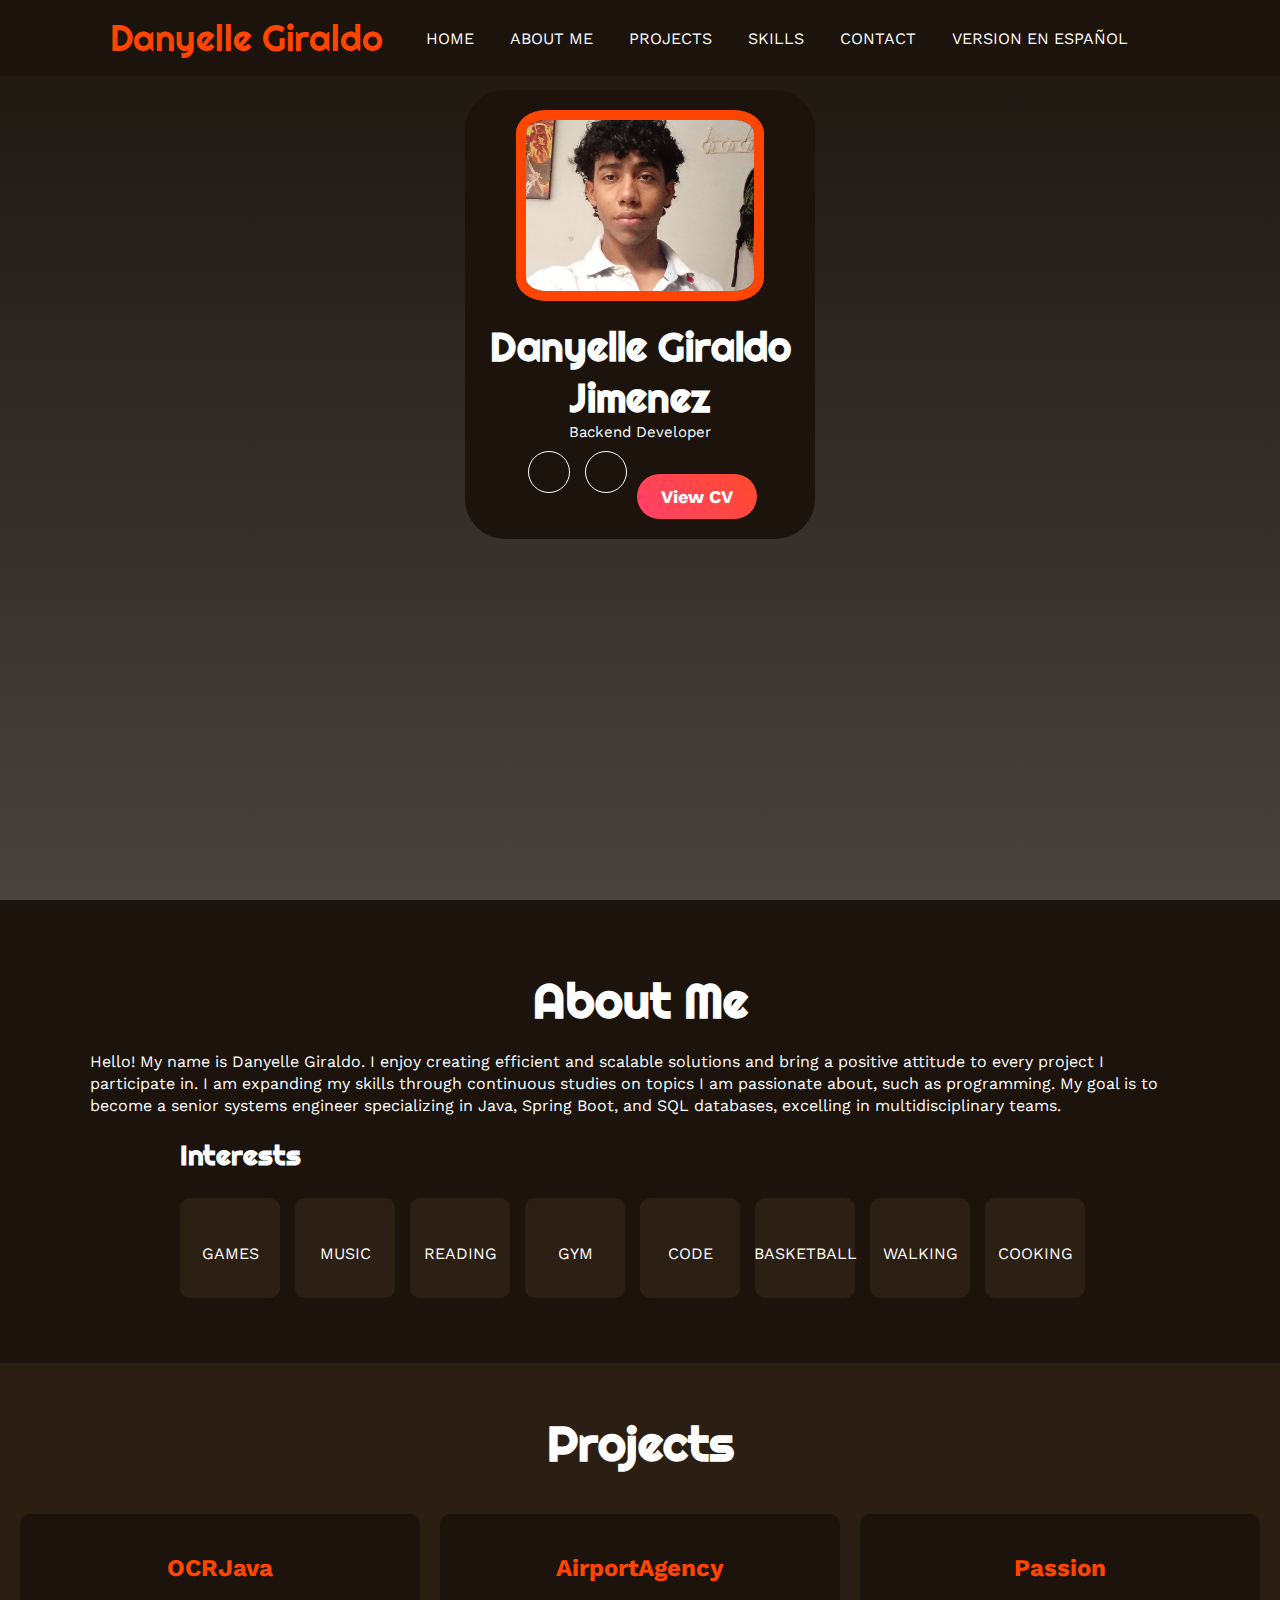
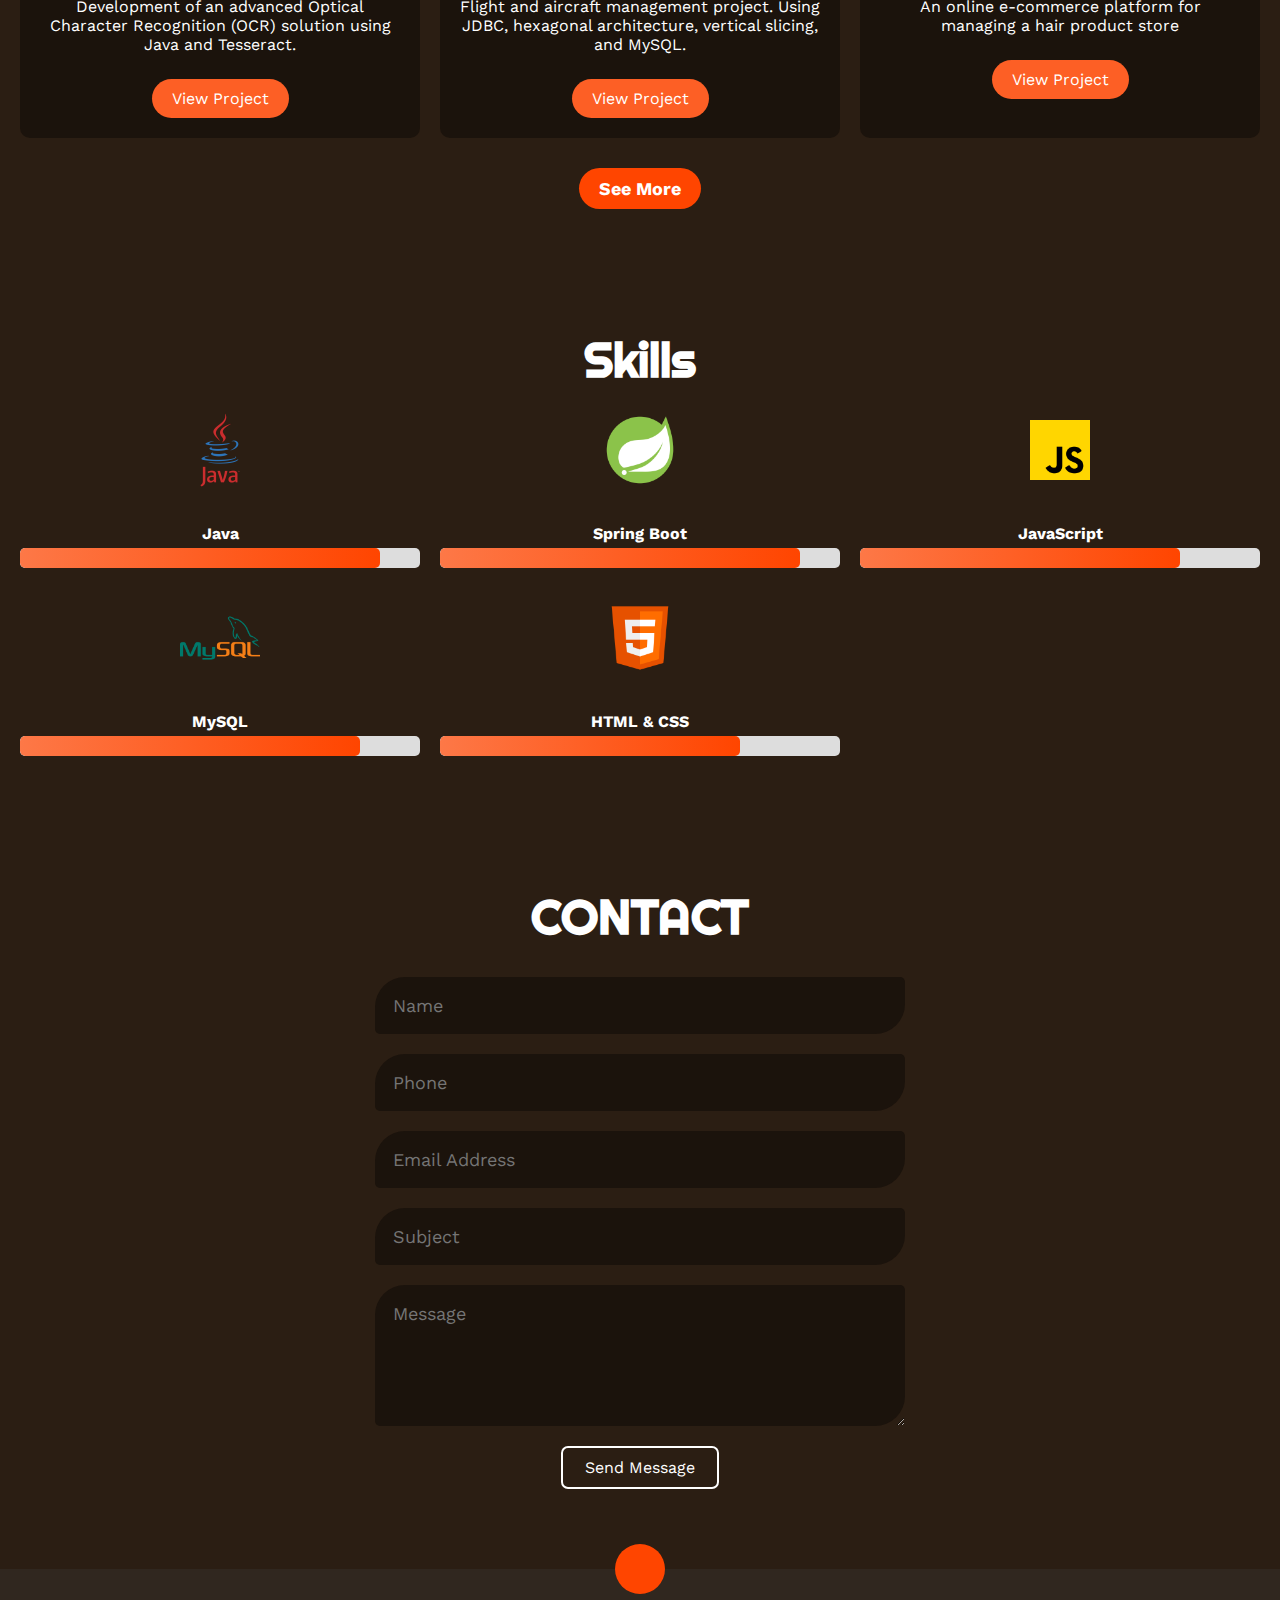
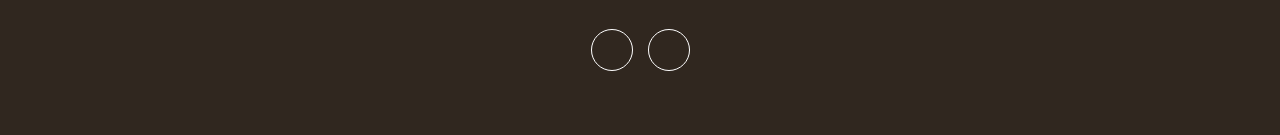
==== index-english.html @ 64a4a478 "modified:   README.md 	new file:   estilos.css 	new file:   images/CRUDJAVA.png 	new file:   images/" ====
<!DOCTYPE html>
<html lang="en">
<head>
    <meta charset="UTF-8">
    <meta name="viewport" content="width=device-width, initial-scale=1.0">
    <link rel="stylesheet" href="https://cdnjs.cloudflare.com/ajax/libs/font-awesome/6.5.2/css/all.min.css" integrity="sha512-SnH5WK+bZxgPHs44uWIX+LLJAJ9/2PkPKZ5QiAj6Ta86w+fsb2TkcmfRyVX3pBnMFcV7oQPJkl9QevSCWr3W6A==" crossorigin="anonymous" referrerpolicy="no-referrer" />
    <title>Portfolio</title>
    <link rel="stylesheet" href="styles/estilos.css">
    <link rel="icon" href="images/icon.png">
</head>
<body>
    <!--Top bar-->
    <div class="container_header">
        <header>
            <div class="logo">
                <a href="#">Danyelle Giraldo</a>
            </div>
                <nav id="nav">
                    <ul>
                        <li><a href="#inicio">HOME</a></li>
                        <li><a href="#sobremi">ABOUT ME</a></li>
                        <li><a href="#proyectos">PROJECTS</a></li>
                        <li><a href="#skills">SKILLS</a></li>
                        <li><a href="#contacto">CONTACT</a></li>
                        <li><a href="./index.html">VERSION EN ESPAÑOL</a></li>
                    </ul>
                </nav>
                <div>
                    <nav class="nav_responsive">
                        <i class="fa-solid fa-bars"></i>
                    </nav>
                </div>
            </div>
        </header>
    </div>
    <!--Home-->
    <section id="inicio" class="inicio">
        <div class="container_tarjeta">
            <div class="container_imagen">
                <img src="./images/yo.jpeg" width="200px" alt="Danyelle">
            </div>
            <h1>Danyelle Giraldo Jimenez</h1>
            <h2>Backend Developer</h2>
            <div class="redes">
                <a target="_blank" href="https://www.linkedin.com/in/juliándavidpineroscoronado/"><i class="fa-brands fa-linkedin-in"></i></a>
                <a target="_blank" href="https://github.com/JulianCoronado17"><i class="fa-brands fa-github"></i></a>
                <button class="btn-cv" id="btn-cv">View CV</button>
            </div>
        </div>        
    </section>
    <!--About me-->
    <section id="sobremi" class="sobremi">
        <div class="contenido_section">
            <h2>About Me</h2>
            <p>Hello! My name is Danyelle Giraldo. I enjoy creating efficient and scalable solutions and bring a positive attitude to every project I participate in. I am expanding my skills through continuous studies on topics I am passionate about, such as programming. My goal is to become a senior systems engineer specializing in Java, Spring Boot, and SQL databases, excelling in multidisciplinary teams.</p>
            <div class="fila">
                <!--Interests-->
                <div class="col">
                    <h3>Interests</h3>
                    <div class="contenedor_intereses">
                         <div class="interes">
                            <i class="fa-solid fa-gamepad"></i>
                            <span>GAMES</span>
                        </div>
                        <div class="interes">
                            <i class="fa-solid fa-headphones-simple"></i>
                            <span>MUSIC</span>
                        </div>
                        <div class="interes">
                            <i class="fa-solid fa-book"></i>
                            <span>READING</span>
                        </div>
                        <div class="interes">
                            <i class="fa-solid fa-dumbbell"></i>
                            <span>GYM</span>
                        </div>
                        <div class="interes">
                            <i class="fa-solid fa-code"></i>
                            <span>CODE</span>
                        </div>
                        <div class="interes">
                            <i class="fa-solid fa-basketball"></i>
                            <span>BASKETBALL</span>
                        </div>
                        <div class="interes">
                            <i class="fa-solid fa-person-walking"></i>
                            <span>WALKING</span>
                        </div>
                        <div class="interes">
                            <i class="fa-solid fa-utensils"></i>
                            <span>COOKING</span>
                        </div>
                    </div>
                </div>
            </div>
    </section>

    <!--Projects Section-->
    <section id="proyectos" class="proyectos">
        <div class="container">
        <h2>Projects</h2>
        <div class="proyectos-grid">
            <div class="proyecto">
                <h4>OCRJava</h4>
                <p>Development of an advanced Optical Character Recognition (OCR) solution using Java and Tesseract.</p>
                <a href="https://github.com/DanyelleGiraldo/OCRJava" target="_blank" class="btn-proyecto">View Project</a>
            </div>
            <div class="proyecto">
                <h4>AirportAgency</h4>
                <p>Flight and aircraft management project. Using JDBC, hexagonal architecture, vertical slicing, and MySQL.</p>
                <a href="https://github.com/DanyelleGiraldo/AirportAgency" target="_blank" class="btn-proyecto">View Project</a>
            </div>
            <div class="proyecto">
                <h4>Passion</h4>
                <p>An online e-commerce platform for managing a hair product store</p>
                <a href="https://github.com/DanyelleGiraldo/Passion.github.io" target="_blank" class="btn-proyecto">View Project</a>
            </div>
        </div>
        <div class="ver-mas">
            <a href="./proyectos-ingles.html" id="ver-mas" class="btn-ver-mas">See More</a>
        </div>
    </div>
</section>

    <!--Skills Section-->
    <section class="skills" id="skills">
        <div class="container">
            <h2>Skills</h2>
            <div class="skills-grid">
                <div class="skill">
                    <img src="./images/java.png" alt="" class="skills-icon">
                    <h4>Java</h4>
                    <div class="skill-bar"><div class="skill-level" style="width: 90%;"></div></div>
                </div>
                <div class="skill">
                    <img src="./images/springboot.png" alt="" class="skills-icon">
                    <h4>Spring Boot</h4>
                    <div class="skill-bar"><div class="skill-level" style="width: 90%;"></div></div>
                </div>
                <div class="skill">
                    <img src="./images/javascript.png" alt="" class="skills-icon">
                    <h4>JavaScript</h4>
                    <div class="skill-bar"><div class="skill-level" style="width: 80%;"></div></div>
                </div>
                <div class="skill">
                    <img src="./images/Mysql.png" alt="" class="skills-icon">
                    <h4>MySQL</h4>
                    <div class="skill-bar"><div class="skill-level" style="width: 85%;"></div></div>
                </div>
                <div class="skill">
                    <img src="./images/html.png" alt="" class="skills-icon">
                    <h4>HTML & CSS</h4>
                    <div class="skill-bar"><div class="skill-level" style="width: 75%;"></div></div>
                </div>
            </div>
        </div>
    </section>
    <section id="contacto" class="contacto">
        <div class="contenido_seccion">
            <h2>CONTACT</h2>
            <div class="fila">
                <div class="col">
                    <form action="https://formsubmit.co/danyellesgiraldoj@gmail.com" method="POST">
                        <input type="text" id="name" name="name" placeholder="Name" required>
                        <input type="text" id="phone" name="phone" placeholder="Phone" required>
                        <input type="email" id="email" name="email" placeholder="Email Address" required>
                        <input type="text" name="subject" id="subject" placeholder="Subject">
                        <textarea id="coments" name="coments" placeholder="Message" cols="30" rows="5" required></textarea>
                        <button type="submit" class="btn-primary">
                            Send Message
                        </button>
                        
                        <input type="hidden" name="_next" value="http://127.0.0.1:5500/index.html">
                        <input type="hidden" name="_captcha" value="false">
                    </form>
                </div>
            </div>
        </div>
    </section>
    
    <footer>
        <a href="#inicio" class="arriba">
            <i class="fa-solid fa-angles-up"></i>
        </a>
        <div class="redes">
            <a target="_blank" href="https://www.linkedin.com/in/danyelle-steven-giraldo-jimenez-99683a2a5/"><i class="fa-brands fa-linkedin-in"></i></a>
            <a target="_blank" href="https://github.com/DanyelleGiraldo"><i class="fa-brands fa-github"></i></a>
        </div>
    </footer>
    <script src="js/script.js"></script>
</body>
</html>
---- styles/estilos.css ----
@import url('https://fonts.googleapis.com/css2?family=Righteous&family=Work+Sans:ital,wght@0,100..900;1,100..900&display=swap');
*{
    box-sizing: border-box;
    font-family: 'Work Sans';
    margin: 0;
    padding: 0;
}

.btn-cv {
    padding: 12px 24px;
    font-size: 18px;
    font-weight: bold;
    color: white;
    background: linear-gradient(45deg, #ff416c, #ff4b2b);
    border: none;
    border-radius: 30px;
    cursor: pointer;
    transition: all 0.3s ease;
    position: relative;
    overflow: hidden;
    z-index: 1;
}

.btn-cv::before {
    content: "";
    position: absolute;
    top: 0;
    left: 0;
    width: 100%;
    height: 100%;
    background: linear-gradient(90deg, #ff416c, #ff4b2b);
    transition: transform 0.3s ease;
    transform: scaleX(0);
    transform-origin: right;
    z-index: -1;
}

.btn-cv:hover::before {
    transform: scaleX(1);
    transform-origin: left;
}

.btn-cv:hover {
    color: white;
}

.btn-cv:focus {
    outline: none;
}

html{
    scroll-behavior: smooth;
}
.container_header{
    background-color:#1b130c;
    position: fixed;
    width: 100%;
    top: 0;
    left: 0;
    z-index: 99;
}

.container_header header{
    max-width: 1100px;
    margin: auto;
    display: flex;
    justify-content: space-between;
    align-items: center;
    padding: 15px 20px;
}
.container_header header .logo a{
    font-family: 'Righteous';
    font-size: 36px;
    color:orangered;
    text-decoration: none;

}

.container_header header ul{
    display: flex;
    list-style: none;
}

.container_header header nav ul li a{
    text-align: none;
    color: #fff;
    margin: 0 15px;
    padding:3px;
    transition: .5s;
    text-decoration: none;
}
.container_header header nav ul li a:hover{
    color: orangered;
}

.nav_responsive{
    color: #fff;
    background-color: orangered;
    padding: 5px 10px;
    border-radius: 5px;
    cursor: pointer;
    display: none;
}
/*diseño section inicio*/

.inicio{
    background:linear-gradient(to top,rgba(28, 20, 13,.8) , rgba(28, 20, 13,1)),
    url(./images/fondo.jpg);
    background-size: cover;
    height: 100vh;
    color: #fff;
    display: flex;
    align-items: center;
}

.inicio .container_tarjeta{
    padding: 20px;
    background-color:#1b130c;
    max-width:350px;
    margin: auto;
    text-align: center;
    border-radius: 40px;
    margin-top: 90px;
}

.inicio .container_tarjeta img{
    margin-top: 40px;
    border: 10px solid orangered;
    display: block;
    width: 80%;
    margin: auto;
    border-radius: 12%;
}
.inicio .container_tarjeta h1{
    margin-top: 20px;
    font-size: 40px;
    font-family: 'Righteous';

}

.inicio .container_tarjeta h2{
    font-size: 15px;
    font-weight: normal;
}

.inicio .container_tarjeta .redes a{
    color: #fff;
    display: inline-block;
    text-decoration: none;
    border: 1px solid #fff;
    border-radius: 100%;
    width: 42px;
    height: 42px;
    line-height: 42px;
    margin: 10px 5px;
    font-size: 20px;
    transition: .3s;
}
.inicio .container_tarjeta .redes a:hover{
    background-color: orangered;
}
.sobremi{
    background-color: #1b130c;
    color: #fff;
    padding: 50px 20px;
}

.sobremi .contenido_section{
    max-width: 1100px;
    margin: auto;
}
.sobremi h2{
    font-size: 48px;
    font-family: 'Righteous';
    text-align: center;
    padding: 20px 0;
}

.sobremi .contenido_section p{
    font:18px;
    line-height: 22px;
    margin-bottom:20px;
}
.sobremi .contenido_section p span{
    color: orangered;
    font-weight: bold;
}

.sobremi .fila{
    display: flex;
    justify-content: center;
}

.sobremi .fila .col h3{
    font-size: 28px;
    font-family: 'Righteous';
    margin-bottom: 25px;
}

.sobremi .fila .col ul{
    list-style: none;
}

.sobremi .fila .col ul li{
    margin: 12px 0;
}
.sobremi .fila .col ul li strong{
    display: inline-block;
    color: orangered;
    width: 130px;
}
.sobremi .fila .col ul li span{
    background-color: orangered;
    padding: 3px;
    font-weight: bold;
    border-radius: 5px;
}
.sobremi .fila .col .contenedor_intereses{
    display: flex;
    flex-wrap: wrap;
}
.sobremi .fila .col .contenedor_intereses .interes{
    width: 100px;
    height: 100px;
    background-color: #2c2015;
    border-radius: 10px;
    margin: 0 15px 15px 0;
    display: flex;
    flex-direction: column;
    align-items: center;
    justify-content: center;
    transition: .3s;

}

.sobremi .fila .col .contenedor_intereses .interes:hover{
    background-color: orangered;    
}

.sobremi .fila .col .contenedor_intereses .interes i{
    font-size: 30px;
    margin-bottom: 10px;
}
.sobremi button{
    cursor: pointer;
    background-color: transparent;
    border: 2px solid #fff;
    width: fit-content;
    display: block;
    margin: 20px auto;
    padding: 10px 22px;
    font-size: 16px;
    color: #fff;
    position: relative;
    z-index: 10;
    border-radius: 7px;
}
#HV{
    text-decoration: solid;
}
.sobremi button .overlay{
    position:absolute;
    top: 0;
    left: 0;
    width: 0;
    height: 100%;
    background:linear-gradient(90deg, orangered 30%, rgb(30, 255, 0)) ;
    z-index: -1;
    transition: 1s;
    border-radius: 5px;
}
.sobremi button:hover .overlay{
    width: 100%;
}

.proyectos {
    background-color: #2b1e13;
    color: #fff;
    padding: 50px 20px;
    text-align: center;
}

.proyectos h2 {
    font-size: 48px;
    font-family: 'Righteous';
    margin-bottom: 40px;
}

.proyectos-grid {
    display: grid;
    grid-template-columns: repeat(auto-fit, minmax(300px, 1fr));
    gap: 20px;
}

.proyecto {
    background-color: #1b130c;
    padding: 20px;
    border-radius: 10px;
    text-align: center;
    transition: transform 0.3s ease;
}

.proyecto img {
    width: 100%;
    border-radius: 10px;
}

.proyecto h4 {
    margin-top: 20px;
    font-size: 24px;
    color: orangered;
}

.proyecto p {
    margin: 15px 0;
    font-size: 16px;
}

.btn-proyecto {
    display: inline-block;
    margin-top: 10px;
    padding: 10px 20px;
    background-color: rgb(253, 95, 37);
    color: #fff;
    text-decoration: none;
    border-radius: 30px;
    transition: background-color 0.3s ease;
}

.btn-proyecto:hover {
    background-color: orangered;
}

.proyecto:hover {
    transform: translateY(-10px);
}
.ver-mas {
    margin-top: 30px;
    text-align: center;
}

.btn-ver-mas {
    display: inline-block;
    padding: 10px 20px;
    background-color: orangered;
    color: #fff;
    text-decoration: none;
    border-radius: 30px;
    font-size: 18px;
    font-weight: bold;
    transition: background-color 0.3s ease;
}

.btn-ver-mas:hover {
    background-color: #ff4b2b;
}



.skills{
    background-color: #2b1e13;
    color: #fff;
    padding: 50px 20px;
    position: relative; 
    padding-top: 50px;
    text-align: center; 
}

.skill img.skills-icon {
    top: 0; 
    left: 50%; 
    width: 80px;
    height: auto; 
    z-index: 1; 
}
#skills .skills-grid {
    display: grid;
    grid-template-columns: repeat(auto-fit, minmax(300px, 1fr));
    gap: 20px;
}

.skill h4 {
    margin-top: 30px; 
    margin-bottom: 5px;
}
.skill-bar {
    background-color: #ddd;
    border-radius: 5px;
    overflow: hidden;
    height: 20px;
    margin-bottom: 10px;
}

.skill-level {
    background-image: linear-gradient(to right, rgb(253, 120, 71), orangered);
    height: 100%;
    border-radius: 5px;
}
.skills h2{
    font-size: 48px;
    font-family: 'Righteous';
    text-align: center;
    padding: 20px 0;
}
.skills .fila{
    display: flex;
}
.skills .fila .col{
    width: 50%;
    padding: 0 20px;
}
.skills .fila .col h3{
    font-size: 28px;
    font-family: 'Righteous';
    margin-bottom: 25px;
}
.skills .skill > span{
    font-weight: bold;
    display: block;
    margin-bottom: 10px;
}
.skills .skill .barra_skill{
    width: 80%;
    height: 8px;
    background-color:#30271f;
    position: relative;
    margin-bottom: 30px;
}
.skills .skill .progreso{
    background-color: orangered;
    position: absolute;
    top: 0;
    left: 0;
    height: 8px;
}
.skills .skill .barra_skill span{
    position: absolute;
    height: 40px;
    width: 40px;
    background-color: orangered;
    border-radius: 50px;
    line-height:40px;
    text-align: center;
    top: -17px;
    right: -15px;
    font-size: 14px;

}

.skills .skill .pseint{
    width: 0%;
    animation: 2s pseint forwards;
}
@keyframes pseint{
    0%{width: 0%;}
    100%{width: 80%;}
}
.skills .skill .python{
    width: 0%;
    animation: 2s python forwards;
}
@keyframes python{
    0%{width: 0%;}
    100%{width: 75%;}
}
   
.skills .skill .html{
    width: 0%;
    animation: 2s html forwards;
}
@keyframes html{
    0%{width: 0%;}
    100%{width: 95%;}
}
   
.skills .skill .css{
    width: 0%;
    animation: 2s css forwards;
}
@keyframes css{
    0%{width: 0%;}
    100%{width: 90%;}
}
   
.skills .skill .comunicacion{
    width: 0%;
    animation: 2s comunicacion forwards;
}
@keyframes comunicacion{
    0%{width: 0%;}
    100%{width: 80%;}
}
   
.skills .skill .TE{
    width: 0%;
    animation: 2s TE forwards;
}
@keyframes TE{
    0%{width: 0%;}
    100%{width: 75%;}
}
   
.skills .skill .disciplina{
    width: 0%;
    animation: 2s disciplina forwards;
}
@keyframes disciplina{
    0%{width: 0%;}
    100%{width: 95%;}
}
   
.skills .skill .eficiencia{
    width: 0%;
    animation: 2s eficiencia forwards;
}
@keyframes eficiencia{
    0%{width: 0%;}
    100%{width: 75%;}                                                       
}
   
.contacto{
    background-image: url(./images/contactofondo.jpg);
    background-color: #2b1e13;
    color: #fff;
    padding: 50px 0;

}
.contacto .contenido_seccion{
    max-width: 1100px;
    margin: auto;

}
.contacto h2{
    font-size: 48px;
    font-family: 'Righteous';
    text-align:center;
    padding: 20px;
}
.contacto .fila{
    display: flex;
    justify-content: center;
}
.contacto .col{
    width: 50%;
    padding: 10px;
    position: relative;

}
   
.contacto .col input, .contacto .col textarea{
    display: block;
    width: 100%;
    padding: 18px;
    border: none;
    margin-bottom: 20px;
    background-color: #1b130c;
    color: #fff;
    font-size: 18px;
    border-radius: 30px 5px;
}
.contacto button{
    cursor: pointer;
    background-color: transparent;
    border: 2px solid #fff;
    width: fit-content;
    display: block;
    margin: 20px auto;
    padding: 10px 22px;
    font-size: 16px;
    color: #fff;
    position: relative;
    z-index: 10;
    border-radius: 7px;
}
.contacto button .overlay{
    position: absolute;
    top: 0;
    left: 0;
    width: 0;
    height: 100%;
    background:linear-gradient(90deg, rgb(30, 255, 0) 20%, orangered) ;
    z-index: -1;
    transition: 1s;
    border-radius: 7px;
}
.contacto button:hover .overlay{
    width: 100%;
}
.contacto .col img{
    width: 100%;
    border-radius: 10px;
}
.contacto .col .info{
    position: absolute;
    top: 40%;
    background-color: #2b1e13;
    padding: 20px;
    width: 360px;
    left: 50%;
    transform: translate(-50%,-50%);
    border-radius: 30px;
}

.contacto .col .info ul{
    list-style: none;
}
.contacto .col .info ul li{
    margin-bottom: 20px;
}
.contacto .col .info ul li i{
    color:orangered;
    display:inline-block;
    margin-right: 20px;
}
footer{

    background-color: #30271f;
    color: #fff;
    padding: 50px 0 30px 0;
    text-align: center;
    position: relative;
    width: 100%;
}

footer .redes{
    margin-bottom: 20px;
}

footer .redes a{
    color: #fff;
    display: inline-block;
    text-decoration: none;
    border: 1px solid #fff;
    border-radius: 100%;
    width: 42px;
    height: 42px;
    line-height: 42px;
    margin: 10px 5px;
    font-size: 20px;
    transition: .3s;
}

footer .arriba{
    display:block;
    width: 50px;
    height: 50px;
    background-color: orangered;
    color: #fff;
    position: absolute;
    left: 50%;
    transform: translateX(-50%);
    top: -25px;
    border-radius: 50%;
    line-height: 50px;
    font-size: 18px;
}
@media screen and (max-width:980px){
    nav{
        display: none;
    }
    .nav_responsive{
        display: block;
    }
    nav.responsive{
        display: block;
        position: absolute;
        right: 0;
        top: 75px;
        background-color: #2c2015;
        width: 180px;
    }
    nav.responsive ul{
        display: block !important;
    }
    nav.responsive ul li{
        border-bottom: 1px solid #fff;
        padding: 10px 0;
    }
}

@media screen and(max-width:700px){
    .sobremi .fila{
        display: block;
    }
    .sobremi .fila .col{
        width: fit-content;
    }
    .skills .fila{
        display: block;
    }
    .skills .fila .col{
        width: 100%;
    }
    .skills .fila .col .barra_skill{
        width: 100%;
    }
    .contacto .fila{
        display: block;
    }
    .contacto .fila .col{
        width: 100%;
    }
}
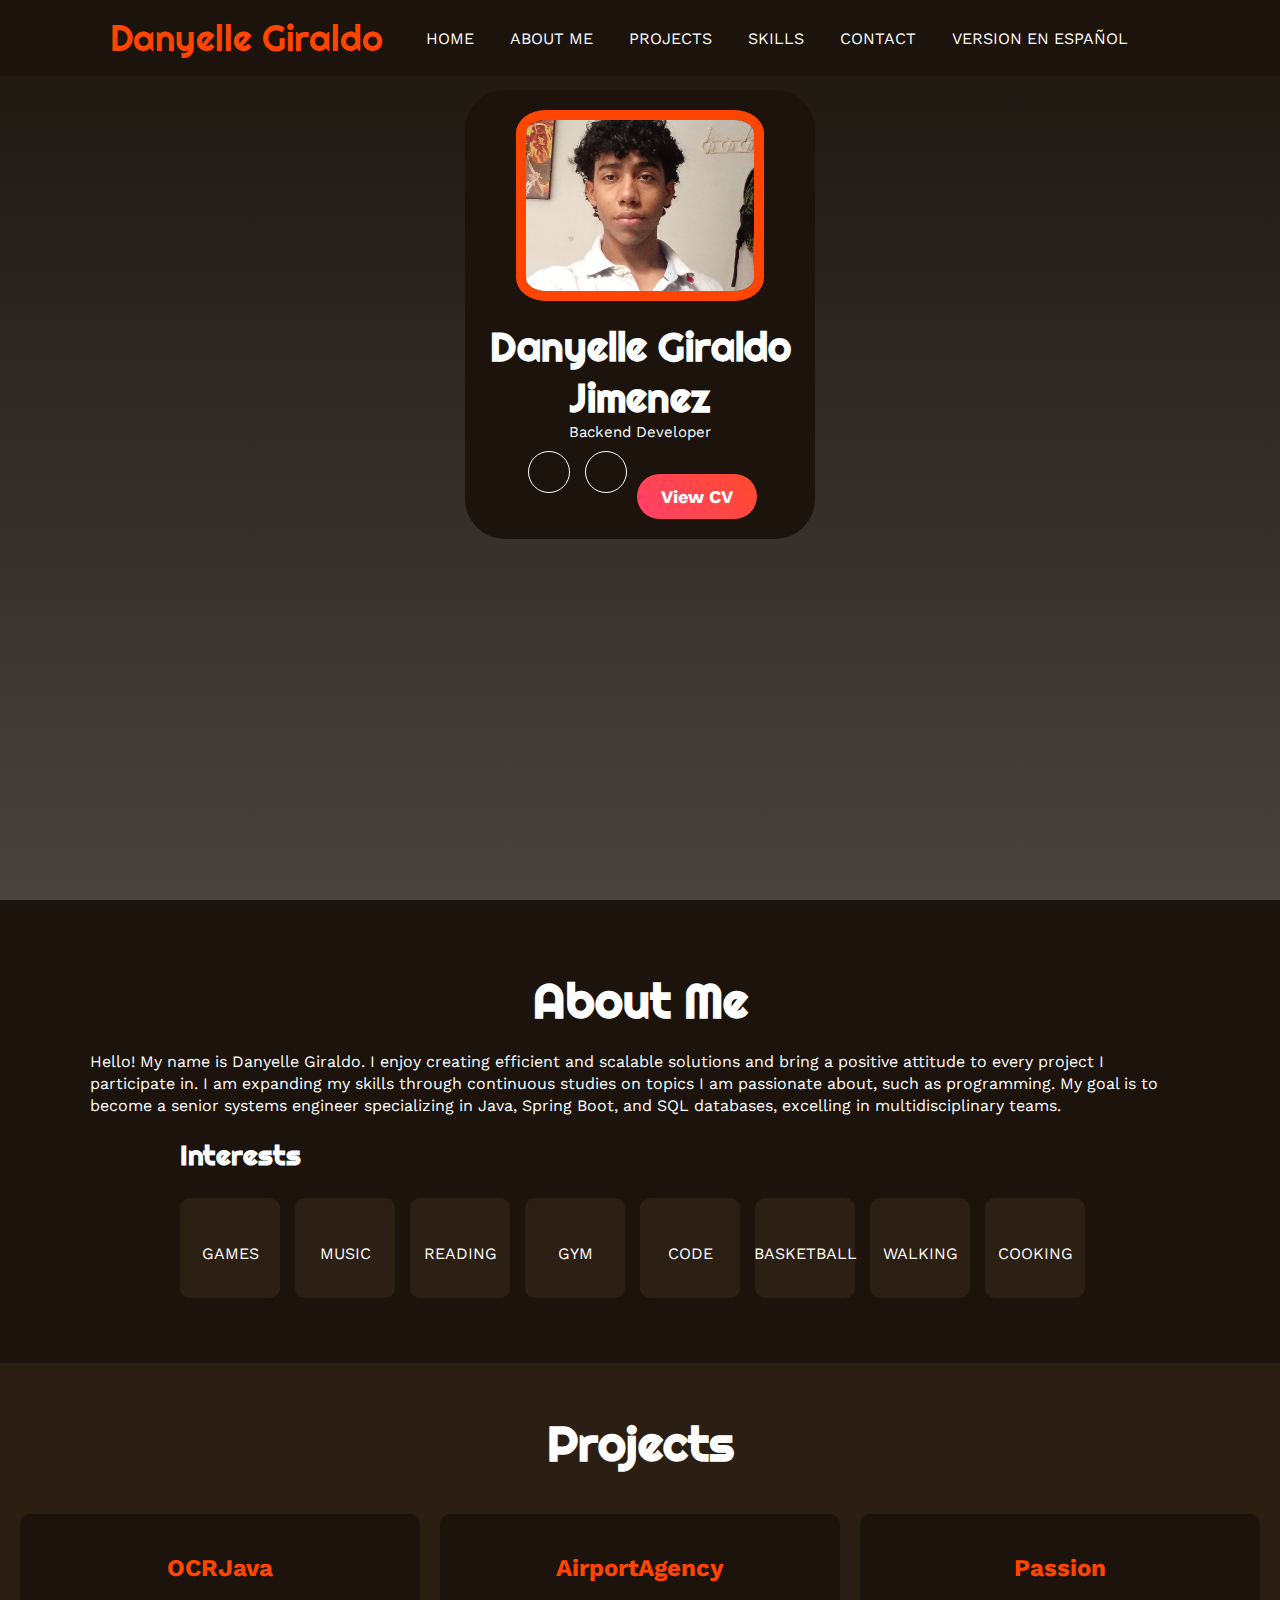
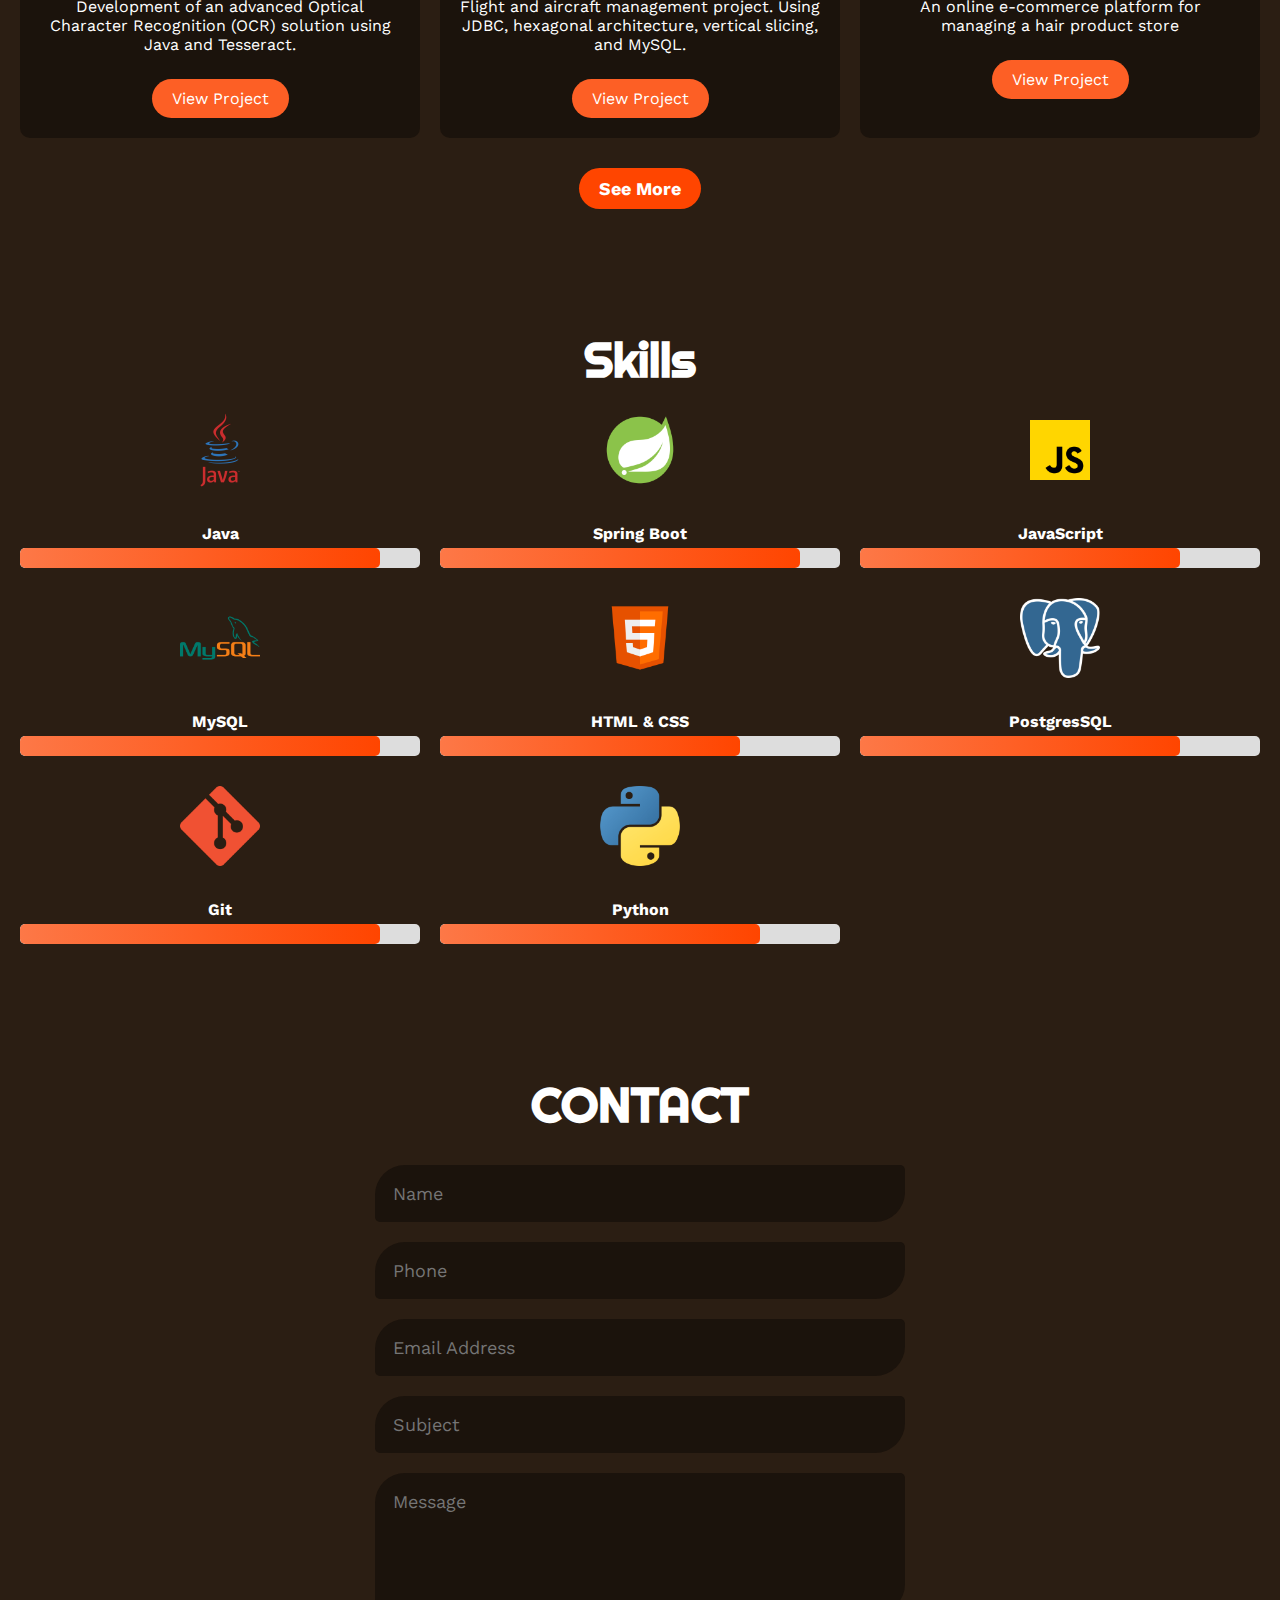
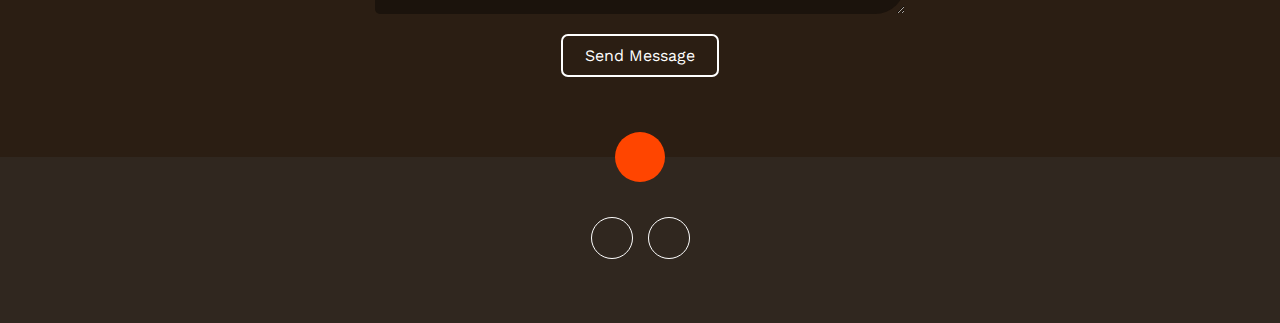
==== commit 3e1bbd4c: "new file:   images/git-icon.png 	new file:   images/postgresql-icon.png 	new file:   images/python.p" ====
--- a/index-english.html
+++ b/index-english.html
@@ -145,13 +145,29 @@
                 <div class="skill">
                     <img src="./images/Mysql.png" alt="" class="skills-icon">
                     <h4>MySQL</h4>
-                    <div class="skill-bar"><div class="skill-level" style="width: 85%;"></div></div>
+                    <div class="skill-bar"><div class="skill-level" style="width: 90%;"></div></div>
                 </div>
                 <div class="skill">
                     <img src="./images/html.png" alt="" class="skills-icon">
                     <h4>HTML & CSS</h4>
                     <div class="skill-bar"><div class="skill-level" style="width: 75%;"></div></div>
                 </div>
+                <div class="skill">
+                    <img src="./images/postgresql-icon.png" alt="" class="skills-icon">
+                    <h4>PostgresSQL</h4>
+                    <div class="skill-bar"><div class="skill-level" style="width: 80%;"></div></div>
+                </div>
+                <div class="skill">
+                    <img src="./images/git-icon.png" alt="" class="skills-icon">
+                    <h4>Git</h4>
+                    <div class="skill-bar"><div class="skill-level" style="width: 90%;"></div></div>
+                </div>
+                <div class="skill">
+                    <img src="./images/python.png" alt="" class="skills-icon">
+                    <h4>Python</h4>
+                    <div class="skill-bar"><div class="skill-level" style="width: 80%;"></div></div>
+                </div>
+            </div>
             </div>
         </div>
     </section>
@@ -187,6 +203,6 @@
             <a target="_blank" href="https://github.com/DanyelleGiraldo"><i class="fa-brands fa-github"></i></a>
         </div>
     </footer>
-    <script src="js/script.js"></script>
+    <script src="./js/script.js"></script>
 </body>
 </html>
